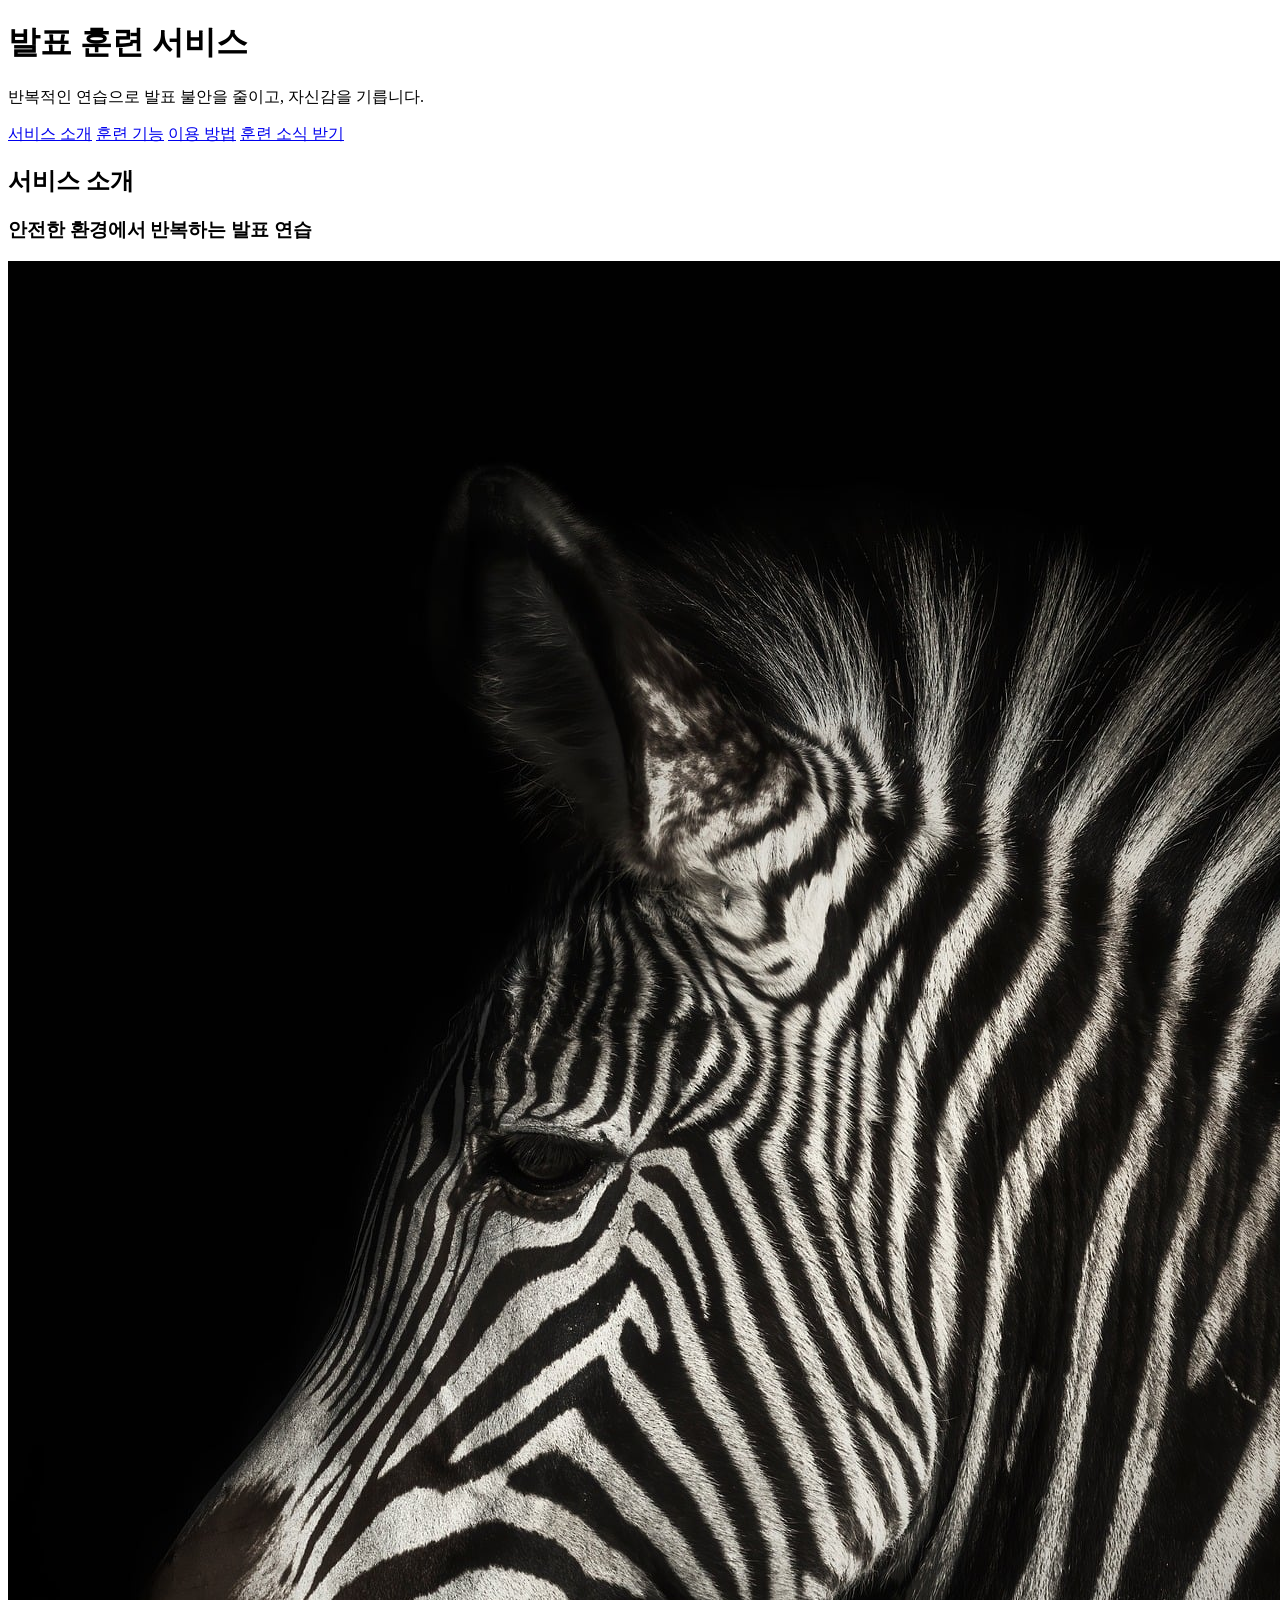
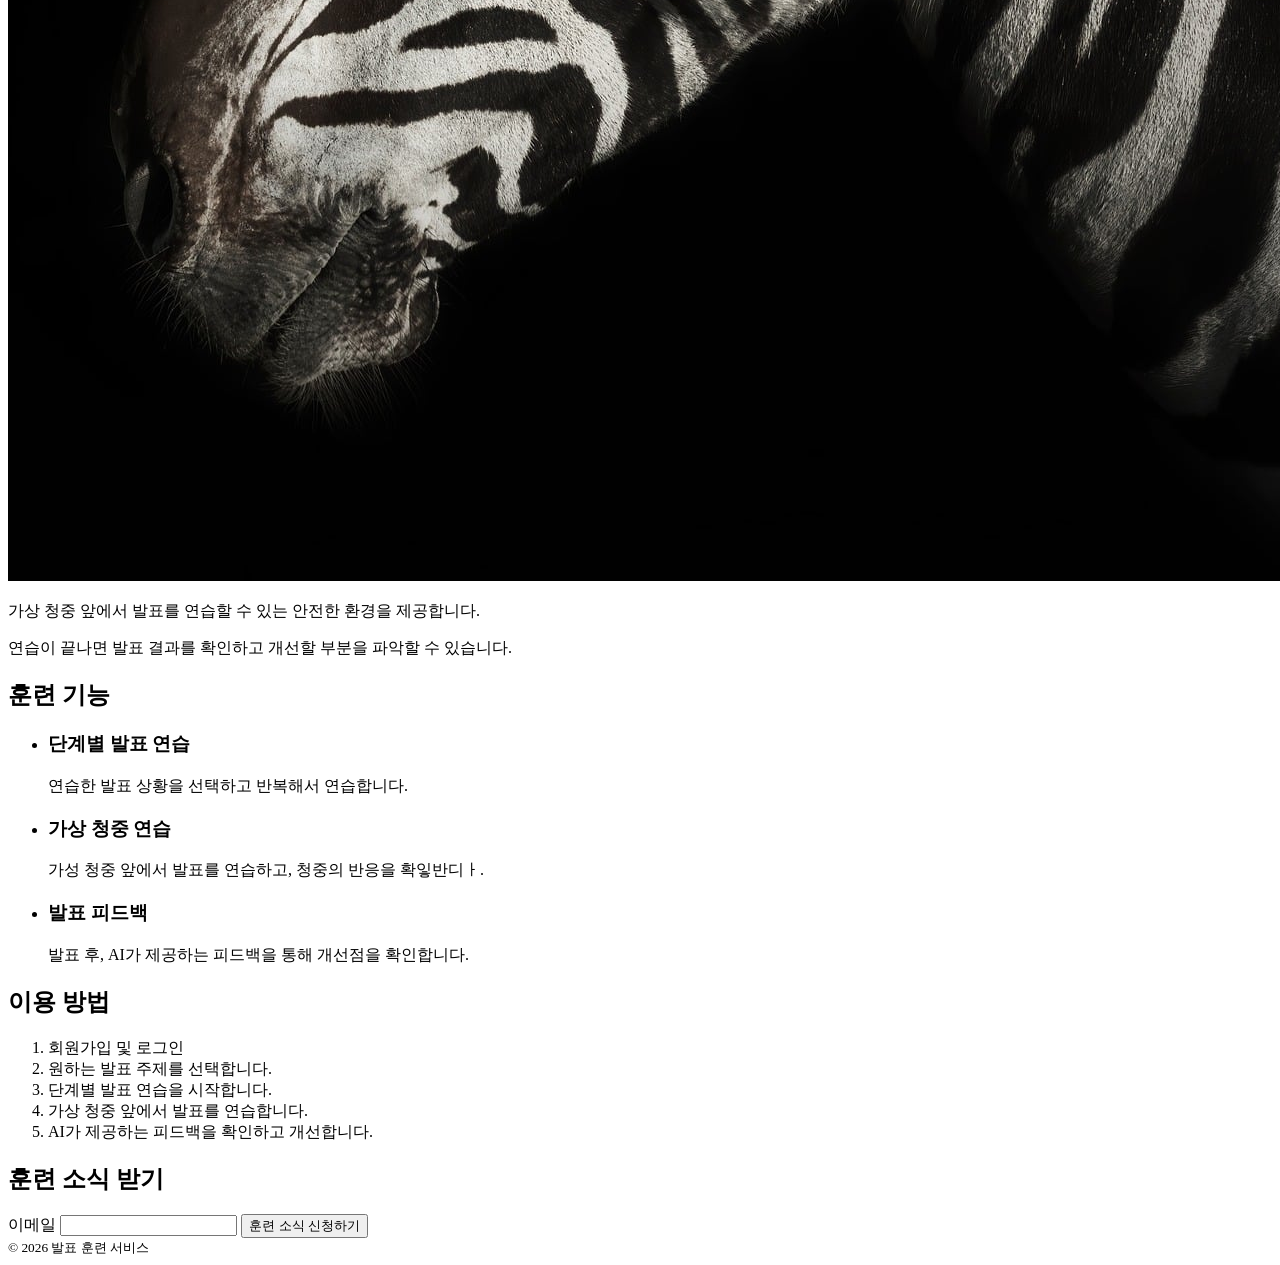
==== week2/index.html @ 06c58af5 "2주차 과제: 발표 훈련 서비스 소개 페이지 추가" ====
<!DOCTYPE html>
<html lang="ko">
<head>
    <meta charset="UTF-8">
    <title>Re:hear</title>
</head>
<body>
    <!--
    사용자: 발표 불안이 있는 사람
    목적: 발표 불안을 낮추고 자신감 얻기
    핵심 활동: 발표 세션 설정하기
    정보 순서: 소개->기능->방법->세션 설정
    -->
    <header>
        <h1>발표 훈련 서비스</h1>
        <p>반복적인 연습으로 발표 불안을 줄이고, 자신감을 기릅니다.</p>

        <nav aria-label="주요 메뉴">
            <a href="#about">서비스 소개</a>
            <a href="#features">훈련 기능</a>
            <a href="#steps">이용 방법</a>
            <a href="#subscribe">훈련 소식 받기</a>
        </nav>
    </header>


    <main>
        <section id="about">
            <h2>서비스 소개</h2>
            <h3>안전한 환경에서 반복하는 발표 연습</h3>

            <img src="../assets/images/service.png" alt="가상 청중 앞에서 발표를 연습하는 사용자">

            <p>가상 청중 앞에서 발표를 연습할 수 있는 안전한 환경을 제공합니다.</p>
            <p>연습이 끝나면 발표 결과를 확인하고 개선할 부분을 파악할 수 있습니다.</p>
        </section>
        <section id="features">
            <h2>훈련 기능</h2>
            <ul>
                <li>
                    <h3>단계별 발표 연습</h3>
                    <p>연습한 발표 상황을 선택하고 반복해서 연습합니다.</p>
                </li>
                <li>
                    <h3>가상 청중 연습</h3>
                    <p>가성 청중 앞에서 발표를 연습하고, 청중의 반응을 확잏반디ㅏ.</p>
                </li>
                <li>
                    <h3>발표 피드백</h3>
                    <p>발표 후, AI가 제공하는 피드백을 통해 개선점을 확인합니다.</p>
                </li>
            </ul>
        </section>
        <section id="steps">
            <h2>이용 방법</h2>
            <ol>
                <li>회원가입 및 로그인</li>
                <li>원하는 발표 주제를 선택합니다.</li>
                <li>단계별 발표 연습을 시작합니다.</li>
                <li>가상 청중 앞에서 발표를 연습합니다.</li>
                <li>AI가 제공하는 피드백을 확인하고 개선합니다.</li>
            </ol>
        </section>
        <section id="subscribe">
            <h2>훈련 소식 받기</h2>
            <form>
                <label for="email">이메일</label>
                <input type="email" id="email" name="email">
                <button type="submit">훈련 소식 신청하기</button>
            </form>
        </section>
    </main>

    <footer>
        <small>© 2026 발표 훈련 서비스</small>
    </footer>



</body>
</html>
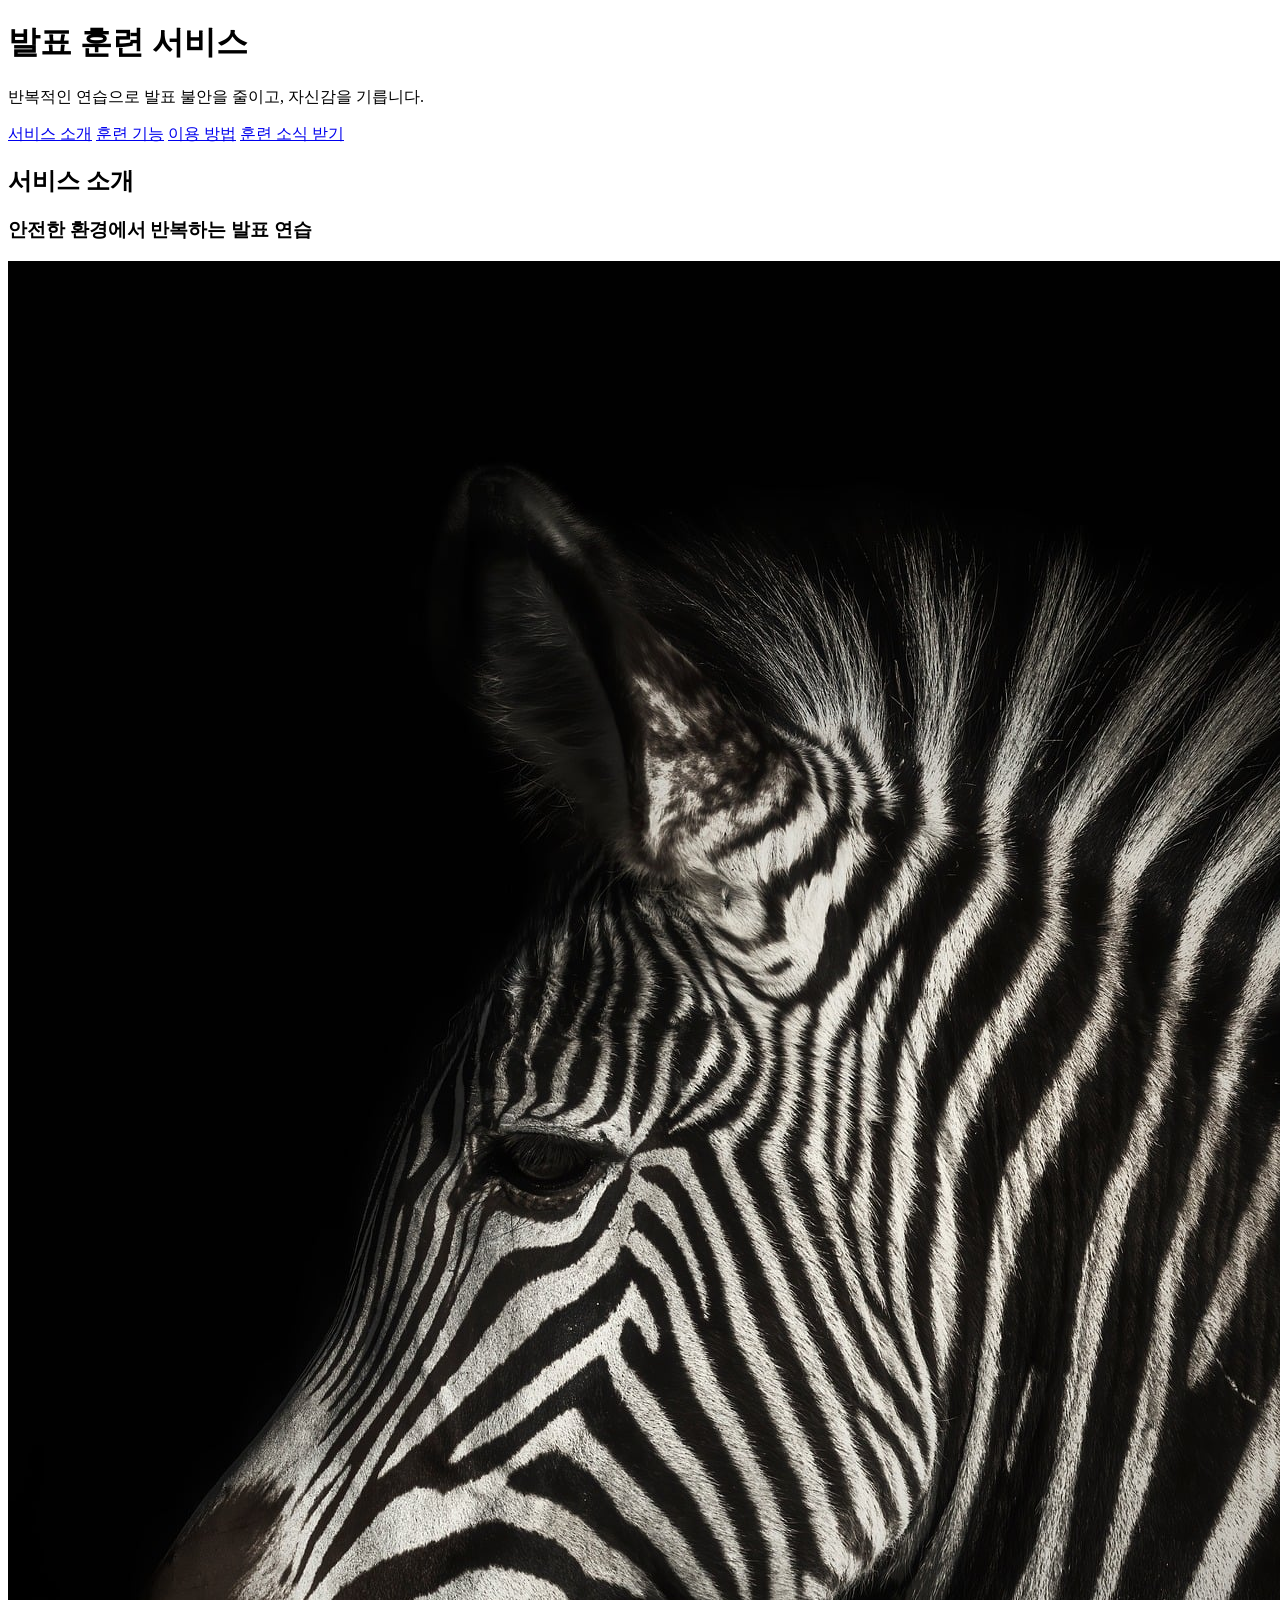
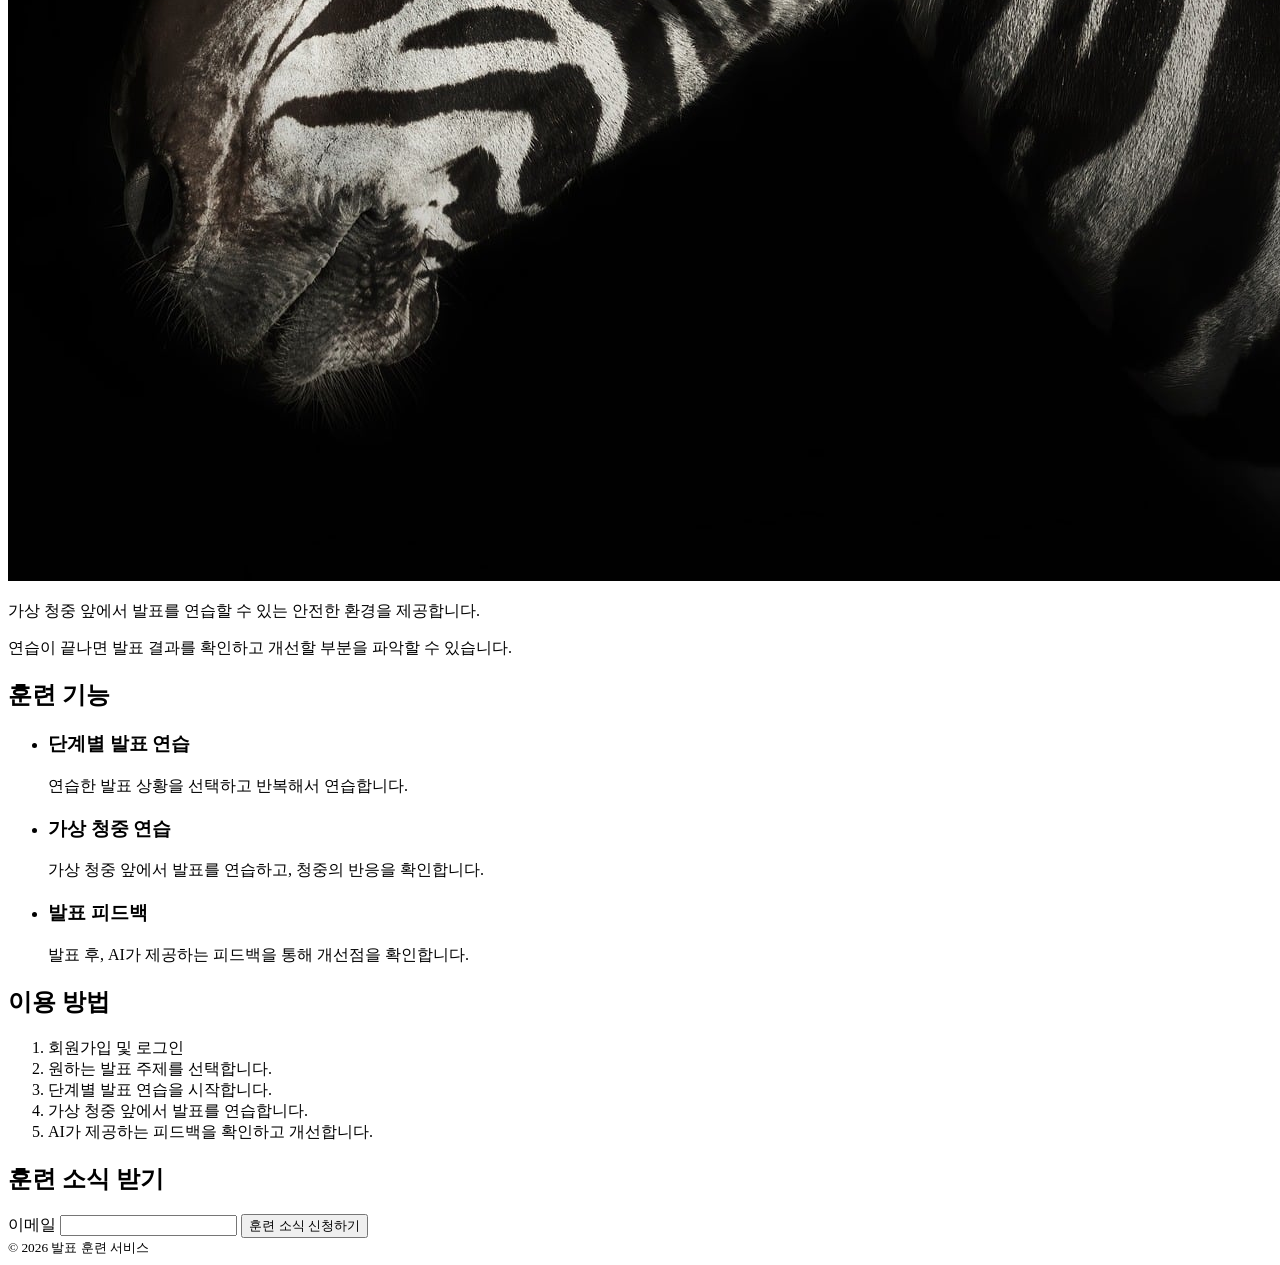
==== commit 3a8b1355: "2주차 과제: 서비스 소개 이미지 경로와 오타 수정 실제 이미지 위치에 맞춰 상대 경로를 바로잡고 발표 훈련 소개 문구의 오타를 수정합니다." ====
--- a/week2/index.html
+++ b/week2/index.html
@@ -29,7 +29,7 @@
             <h2>서비스 소개</h2>
             <h3>안전한 환경에서 반복하는 발표 연습</h3>
 
-            <img src="../assets/images/service.png" alt="가상 청중 앞에서 발표를 연습하는 사용자">
+            <img src="assets/images/service.png" alt="가상 청중 앞에서 발표를 연습하는 사용자">
 
             <p>가상 청중 앞에서 발표를 연습할 수 있는 안전한 환경을 제공합니다.</p>
             <p>연습이 끝나면 발표 결과를 확인하고 개선할 부분을 파악할 수 있습니다.</p>
@@ -43,7 +43,7 @@
                 </li>
                 <li>
                     <h3>가상 청중 연습</h3>
-                    <p>가성 청중 앞에서 발표를 연습하고, 청중의 반응을 확잏반디ㅏ.</p>
+                    <p>가상 청중 앞에서 발표를 연습하고, 청중의 반응을 확인합니다.</p>
                 </li>
                 <li>
                     <h3>발표 피드백</h3>
@@ -78,4 +78,4 @@
 
 
 </body>
-</html>+</html>
